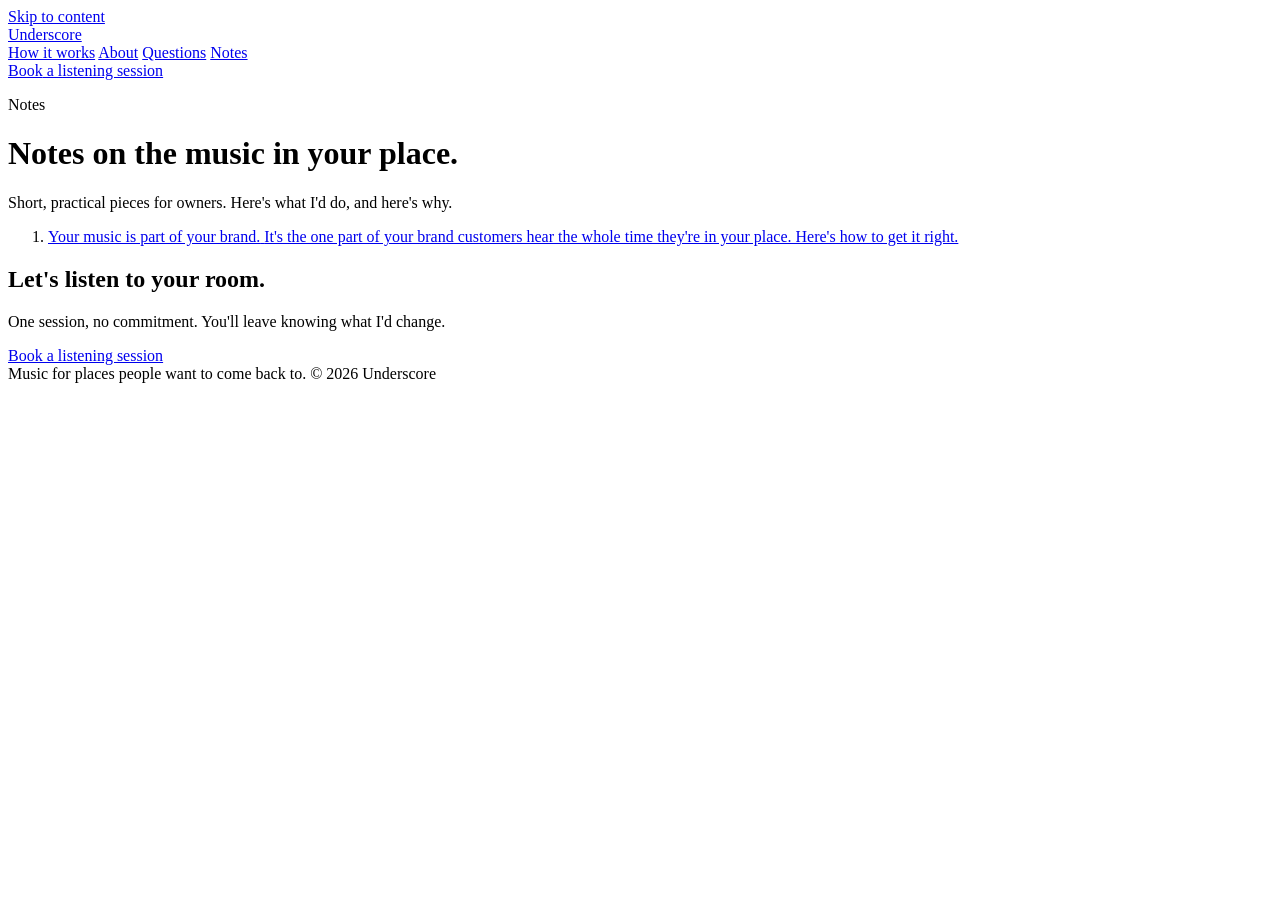
==== site/notes/index.html @ 162d3ae3 "Publish first note: Your music is part of your brand - Dan's post, lightly edited; HBS citation chec" ====
<!doctype html>
<html lang="en">
<head>
  <meta charset="utf-8">
  <meta name="viewport" content="width=device-width, initial-scale=1">
  <title>Notes — Underscore</title>
  <meta name="description" content="Short, practical pieces on the music in your cafe, bar or shop, from a working session musician.">
  <!-- Pre-launch: remove at launch. -->
  <meta name="robots" content="noindex, nofollow">
  <meta name="color-scheme" content="light">
  <meta name="theme-color" content="#F4ECDF">
  <!-- Notes live one folder down, so every path here starts with / -->
  <link rel="icon" href="/favicon.svg" type="image/svg+xml">
  <link rel="apple-touch-icon" href="/apple-touch-icon.png">
  <link rel="preconnect" href="https://fonts.googleapis.com">
  <link rel="preconnect" href="https://fonts.gstatic.com" crossorigin>
  <link href="https://fonts.googleapis.com/css2?family=Fraunces:opsz,wght@9..144,500&family=Hanken+Grotesk:wght@400;500;600&display=swap" rel="stylesheet">
  <link rel="stylesheet" href="/styles.css">
  <script src="/js/site.js" defer></script>
</head>
<body>
  <a class="skip" href="#main">Skip to content</a>

  <header class="site-header">
    <div class="wrap">
      <a class="brand" href="/" aria-label="Underscore, home">
        <span class="stamp" aria-hidden="true"><span class="stamp__dot"></span><span class="stamp__bar"></span></span>
        <span class="wordmark">Underscore</span>
      </a>
      <nav class="nav" aria-label="Main">
        <a href="/#how">How it works</a>
        <a href="/#about">About</a>
        <a href="/#faq">Questions</a>
        <a href="/notes/" aria-current="page">Notes</a>
      </nav>
      <a class="btn btn--solid btn--small header-cta" href="/book.html" aria-label="Book a listening session">Book<span class="hide-sm">&nbsp;a listening session</span></a>
    </div>
  </header>

  <main id="main" tabindex="-1">
    <div class="wrap notes-head">
      <div class="stack">
        <p class="eyebrow">Notes</p>
        <h1>Notes on the music in your place.</h1>
        <p class="lede soft measure">Short, practical pieces for owners. Here's what I'd do, and here's why.</p>
      </div>
    </div>

    <div class="wrap notes-index">
      <!-- Newest first. Copy an <li> for each new note, and add the same one to the Notes list on index.html. -->
      <ol class="note-list" data-reveal-stagger>
        <li>
          <a href="/notes/your-music-is-part-of-your-brand">
            <span class="note-list__title">Your music is part of your brand.</span>
            <span class="note-list__dek">It's the one part of your brand customers hear the whole time they're in your place. Here's how to get it right.</span>
          </a>
        </li>
      </ol>
    </div>

    <section class="section band--walnut cta">
      <div class="wrap" data-reveal-stagger>
        <div class="stack stack--tight cta__copy">
          <h2>Let's listen to your room.</h2>
          <p class="lede">One session, no commitment. You'll leave knowing what I'd change.</p>
        </div>
        <a class="btn btn--light" href="/book.html">Book a listening session</a>
      </div>
    </section>
  </main>

  <footer class="site-footer">
    <div class="wrap">
      <span>Music for places people want to come back to.</span>
      <span>© <span data-year>2026</span> Underscore</span>
    </div>
  </footer>
</body>
</html>
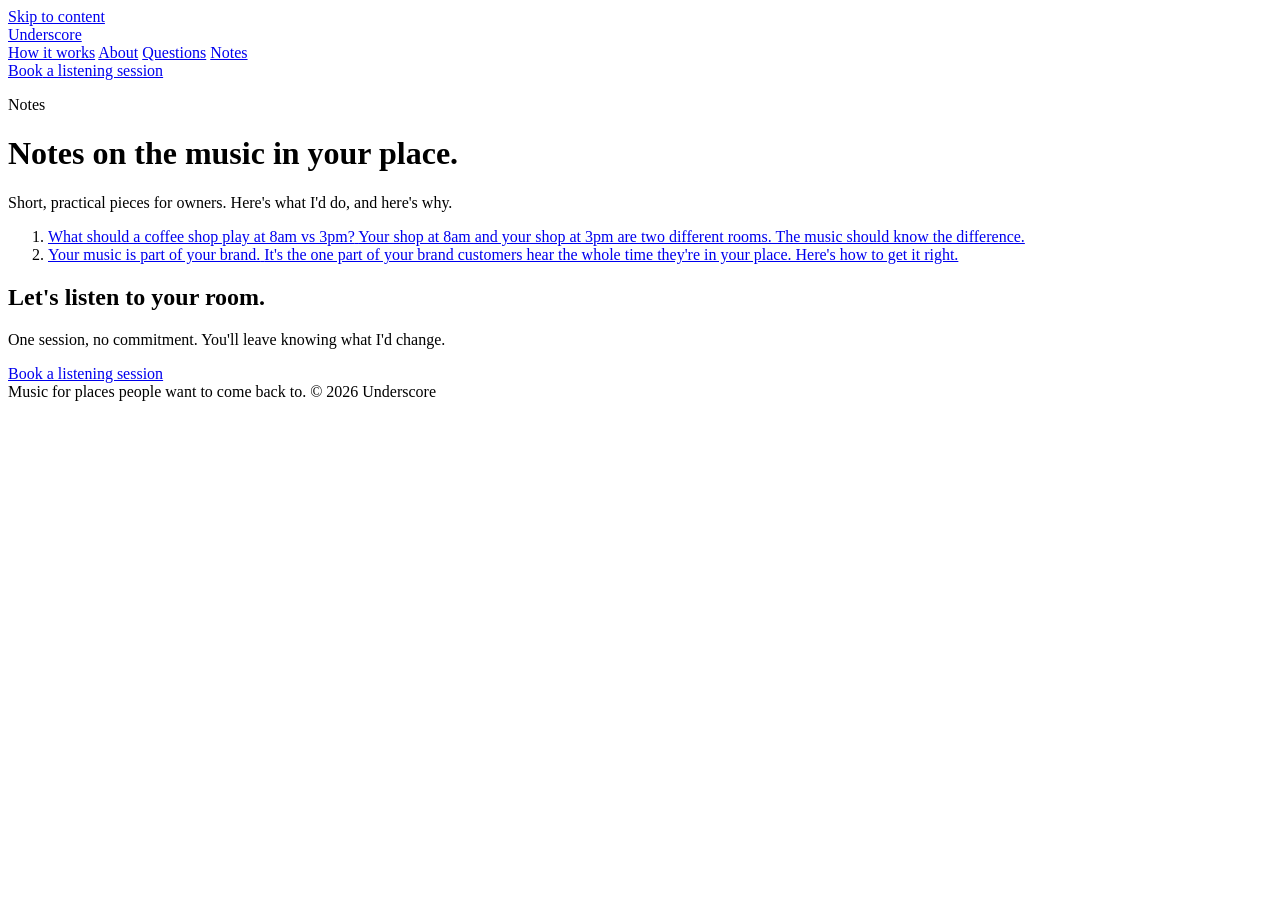
==== commit 7b173bd7: "Add note: What should a coffee shop play at 8am vs 3pm? Co-Authored-By: Claude Opus 5.5 <noreply@ant" ====
--- a/site/notes/index.html
+++ b/site/notes/index.html
@@ -50,6 +50,12 @@
       <!-- Newest first. Copy an <li> for each new note, and add the same one to the Notes list on index.html. -->
       <ol class="note-list" data-reveal-stagger>
         <li>
+          <a href="/notes/what-should-a-coffee-shop-play-at-8am-vs-3pm">
+            <span class="note-list__title">What should a coffee shop play at 8am vs 3pm?</span>
+            <span class="note-list__dek">Your shop at 8am and your shop at 3pm are two different rooms. The music should know the difference.</span>
+          </a>
+        </li>
+        <li>
           <a href="/notes/your-music-is-part-of-your-brand">
             <span class="note-list__title">Your music is part of your brand.</span>
             <span class="note-list__dek">It's the one part of your brand customers hear the whole time they're in your place. Here's how to get it right.</span>
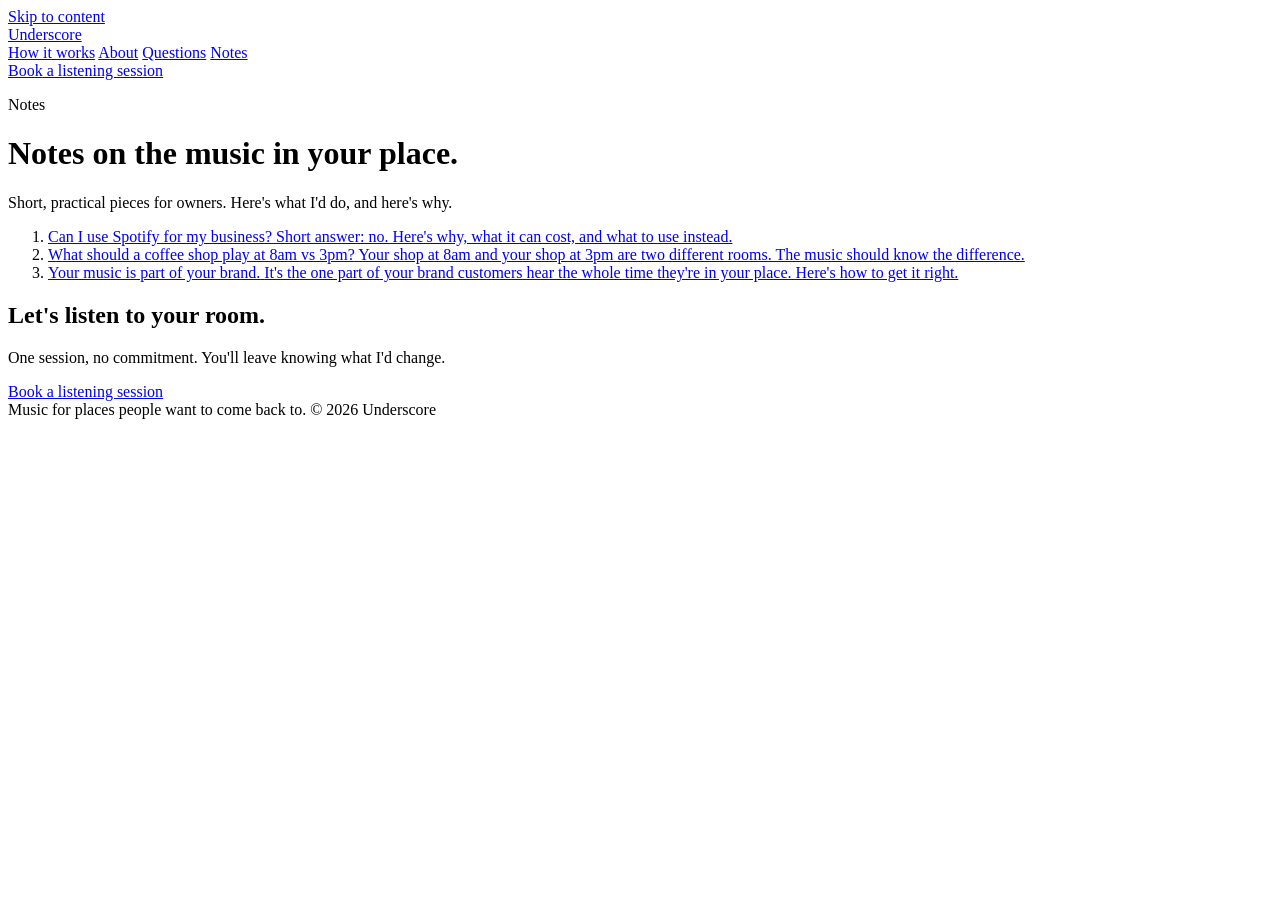
==== commit d5ae50de: "Add note: Can I use Spotify for my business? Links it from the brand note and retires the placeholde" ====
--- a/site/notes/index.html
+++ b/site/notes/index.html
@@ -50,6 +50,12 @@
       <!-- Newest first. Copy an <li> for each new note, and add the same one to the Notes list on index.html. -->
       <ol class="note-list" data-reveal-stagger>
         <li>
+          <a href="/notes/can-i-use-spotify-for-my-business">
+            <span class="note-list__title">Can I use Spotify for my business?</span>
+            <span class="note-list__dek">Short answer: no. Here's why, what it can cost, and what to use instead.</span>
+          </a>
+        </li>
+        <li>
           <a href="/notes/what-should-a-coffee-shop-play-at-8am-vs-3pm">
             <span class="note-list__title">What should a coffee shop play at 8am vs 3pm?</span>
             <span class="note-list__dek">Your shop at 8am and your shop at 3pm are two different rooms. The music should know the difference.</span>
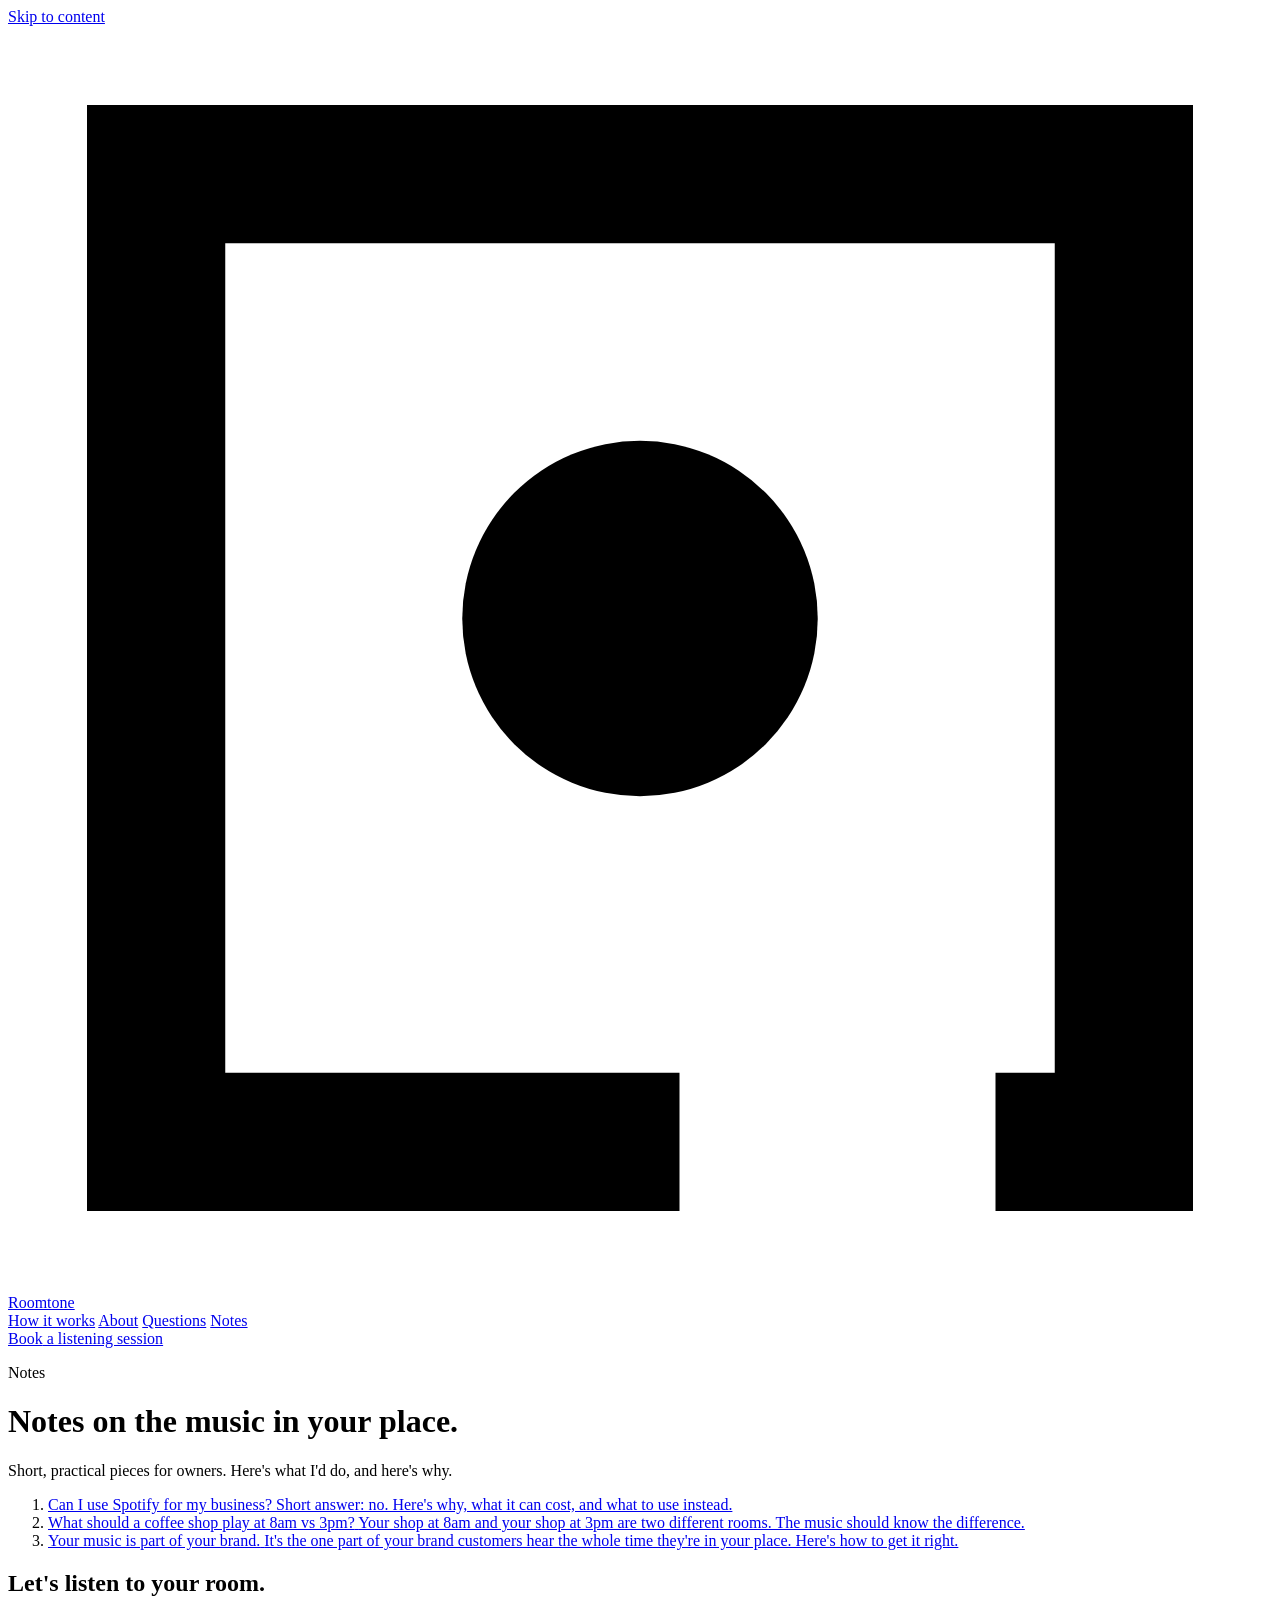
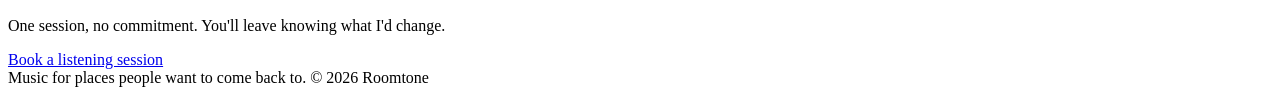
==== commit e840427b: "Rename to Roomtone and add the floor-plan mark New mark: a floor plan of a room with an off-center d" ====
--- a/site/notes/index.html
+++ b/site/notes/index.html
@@ -3,7 +3,7 @@
 <head>
   <meta charset="utf-8">
   <meta name="viewport" content="width=device-width, initial-scale=1">
-  <title>Notes — Underscore</title>
+  <title>Notes — Roomtone</title>
   <meta name="description" content="Short, practical pieces on the music in your cafe, bar or shop, from a working session musician.">
   <!-- Pre-launch: remove at launch. -->
   <meta name="robots" content="noindex, nofollow">
@@ -23,9 +23,9 @@
 
   <header class="site-header">
     <div class="wrap">
-      <a class="brand" href="/" aria-label="Underscore, home">
-        <span class="stamp" aria-hidden="true"><span class="stamp__dot"></span><span class="stamp__bar"></span></span>
-        <span class="wordmark">Underscore</span>
+      <a class="brand" href="/" aria-label="Roomtone, home">
+        <svg class="stamp" viewBox="0 0 32 32" aria-hidden="true" focusable="false"><path class="stamp__walls" d="M2 2h28v28H25v-3.5h1.5V5.5h-21v21H17V30H2z"/><circle class="stamp__dot" cx="16" cy="15" r="4.5"/></svg>
+        <span class="wordmark">Roomtone</span>
       </a>
       <nav class="nav" aria-label="Main">
         <a href="/#how">How it works</a>
@@ -84,7 +84,7 @@
   <footer class="site-footer">
     <div class="wrap">
       <span>Music for places people want to come back to.</span>
-      <span>© <span data-year>2026</span> Underscore</span>
+      <span>© <span data-year>2026</span> Roomtone</span>
     </div>
   </footer>
 </body>
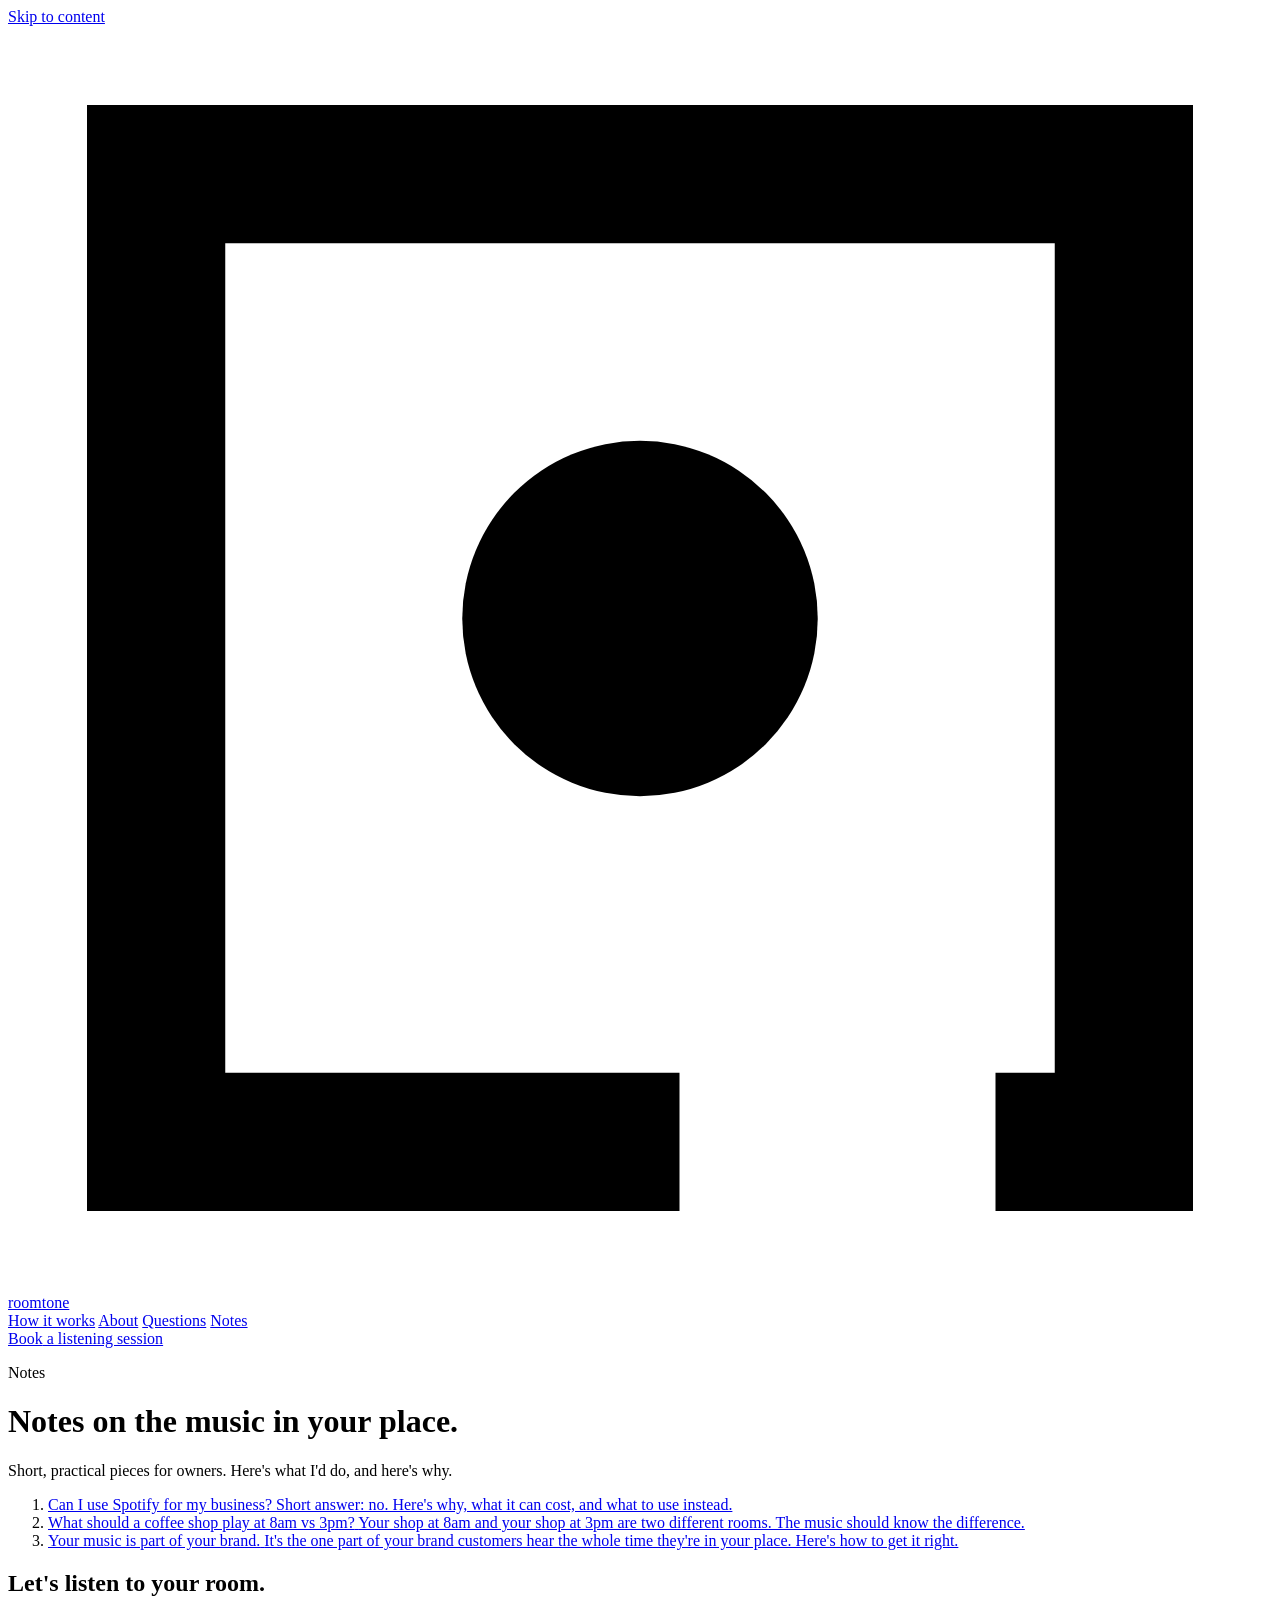
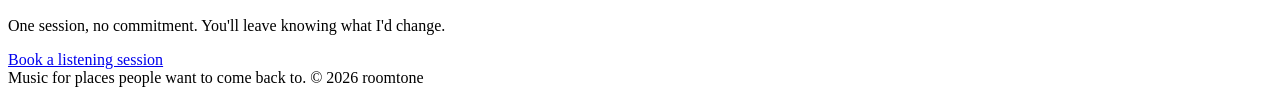
==== commit 0bc3d769: "Lowercase the name: roomtone Updates the wordmark, titles, labels, footer, link previews, structured" ====
--- a/site/notes/index.html
+++ b/site/notes/index.html
@@ -3,10 +3,20 @@
 <head>
   <meta charset="utf-8">
   <meta name="viewport" content="width=device-width, initial-scale=1">
-  <title>Notes — Roomtone</title>
+  <title>Notes on music for cafes, bars and shops — roomtone</title>
   <meta name="description" content="Short, practical pieces on the music in your cafe, bar or shop, from a working session musician.">
-  <!-- Pre-launch: remove at launch. -->
-  <meta name="robots" content="noindex, nofollow">
+  <link rel="canonical" href="https://roomtone.design/notes/">
+  <!-- Link previews (iMessage, Instagram, LinkedIn, etc.) -->
+  <meta property="og:site_name" content="roomtone">
+  <meta property="og:type" content="website">
+  <meta property="og:url" content="https://roomtone.design/notes/">
+  <meta property="og:title" content="Notes on music for cafes, bars and shops">
+  <meta property="og:description" content="Short, practical pieces on the music in your cafe, bar or shop, from a working session musician.">
+  <meta property="og:image" content="https://roomtone.design/images/og-roomtone.jpg">
+  <meta property="og:image:width" content="1200">
+  <meta property="og:image:height" content="630">
+  <meta property="og:image:alt" content="People talking and working in a busy, warmly lit cafe.">
+  <meta name="twitter:card" content="summary_large_image">
   <meta name="color-scheme" content="light">
   <meta name="theme-color" content="#F4ECDF">
   <!-- Notes live one folder down, so every path here starts with / -->
@@ -23,9 +33,9 @@
 
   <header class="site-header">
     <div class="wrap">
-      <a class="brand" href="/" aria-label="Roomtone, home">
+      <a class="brand" href="/" aria-label="roomtone, home">
         <svg class="stamp" viewBox="0 0 32 32" aria-hidden="true" focusable="false"><path class="stamp__walls" d="M2 2h28v28H25v-3.5h1.5V5.5h-21v21H17V30H2z"/><circle class="stamp__dot" cx="16" cy="15" r="4.5"/></svg>
-        <span class="wordmark">Roomtone</span>
+        <span class="wordmark">roomtone</span>
       </a>
       <nav class="nav" aria-label="Main">
         <a href="/#how">How it works</a>
@@ -33,7 +43,7 @@
         <a href="/#faq">Questions</a>
         <a href="/notes/" aria-current="page">Notes</a>
       </nav>
-      <a class="btn btn--solid btn--small header-cta" href="/book.html" aria-label="Book a listening session">Book<span class="hide-sm">&nbsp;a listening session</span></a>
+      <a class="btn btn--solid btn--small header-cta" href="/book" aria-label="Book a listening session">Book<span class="hide-sm">&nbsp;a listening session</span></a>
     </div>
   </header>
 
@@ -76,7 +86,7 @@
           <h2>Let's listen to your room.</h2>
           <p class="lede">One session, no commitment. You'll leave knowing what I'd change.</p>
         </div>
-        <a class="btn btn--light" href="/book.html">Book a listening session</a>
+        <a class="btn btn--light" href="/book">Book a listening session</a>
       </div>
     </section>
   </main>
@@ -84,7 +94,7 @@
   <footer class="site-footer">
     <div class="wrap">
       <span>Music for places people want to come back to.</span>
-      <span>© <span data-year>2026</span> Roomtone</span>
+      <span>© <span data-year>2026</span> roomtone</span>
     </div>
   </footer>
 </body>
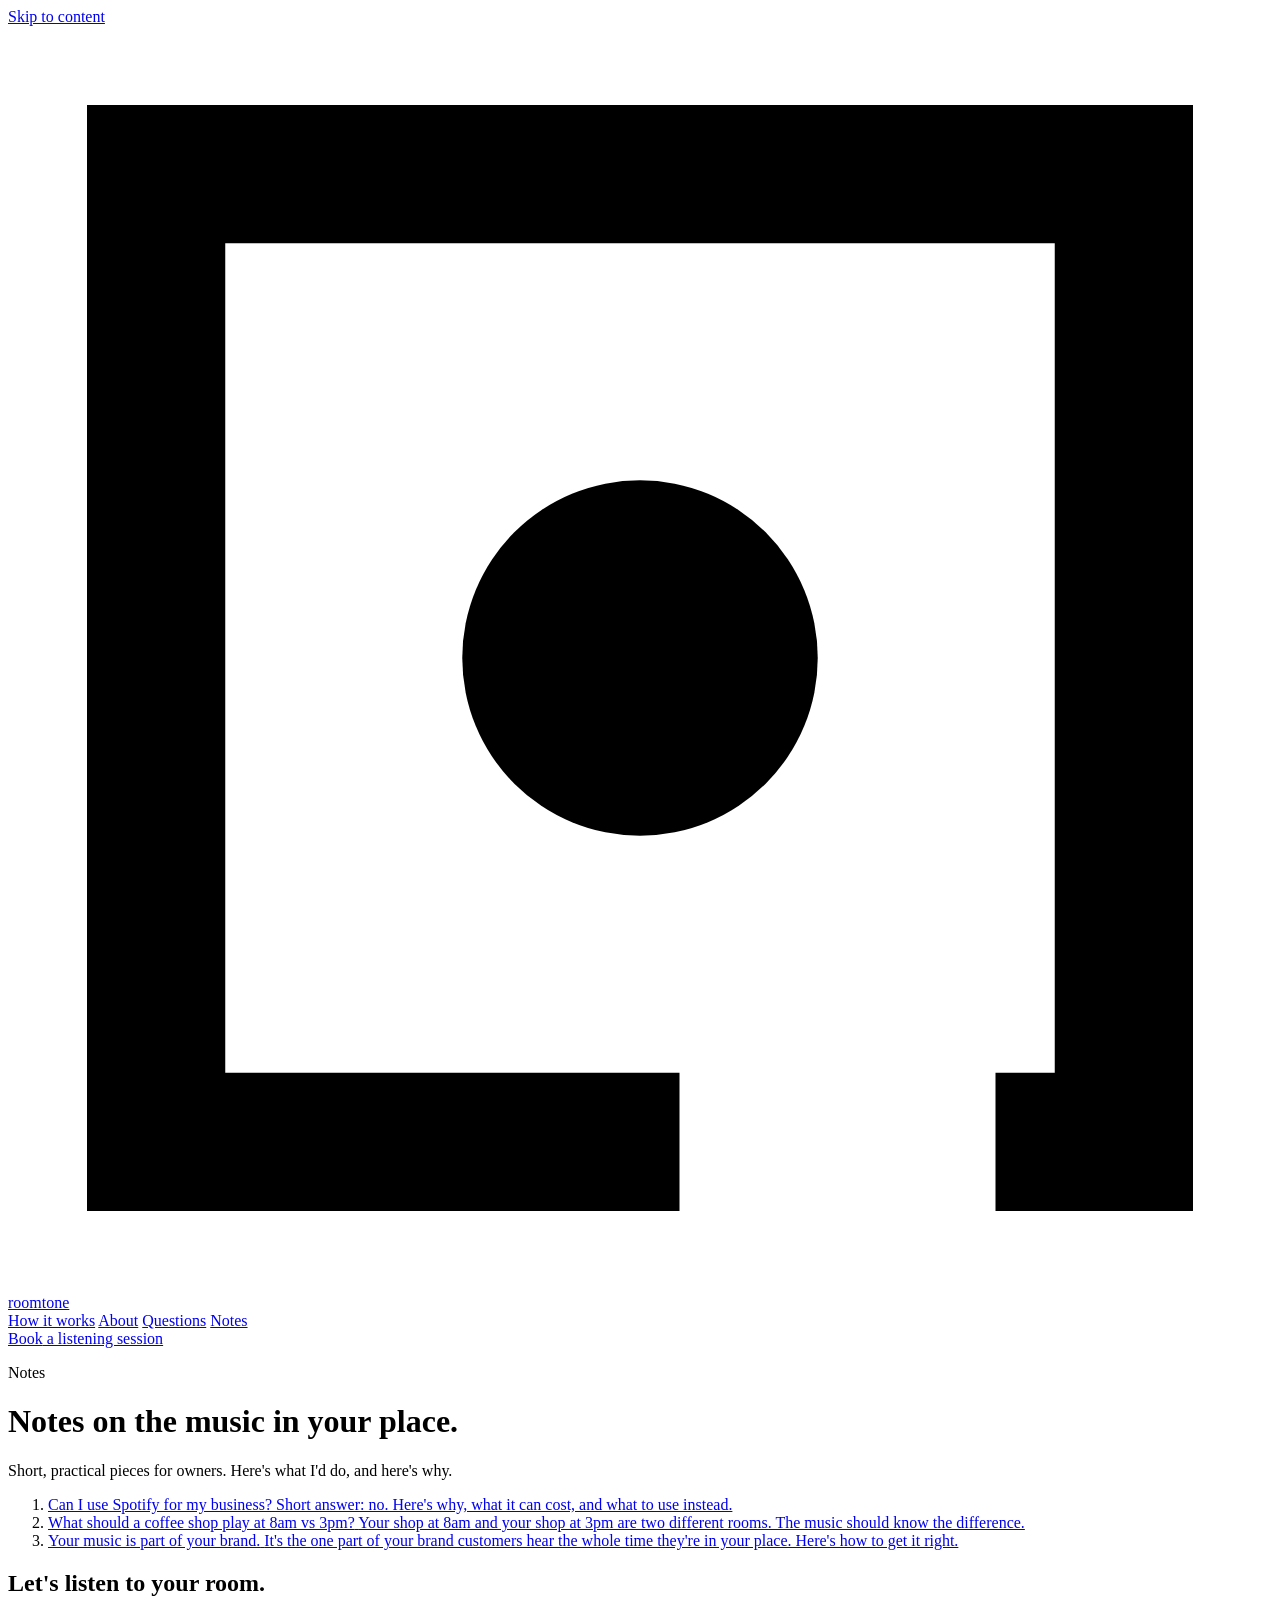
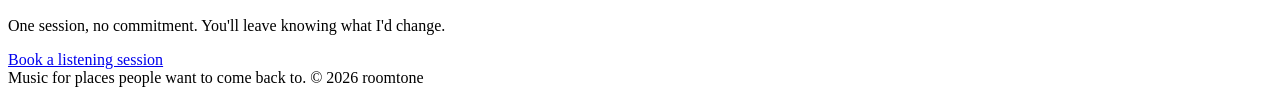
==== commit d7b07a50: "Center the dot in the room The tone sat one unit high in the mark. Fixes the header mark, favicon, i" ====
--- a/site/notes/index.html
+++ b/site/notes/index.html
@@ -34,7 +34,7 @@
   <header class="site-header">
     <div class="wrap">
       <a class="brand" href="/" aria-label="roomtone, home">
-        <svg class="stamp" viewBox="0 0 32 32" aria-hidden="true" focusable="false"><path class="stamp__walls" d="M2 2h28v28H25v-3.5h1.5V5.5h-21v21H17V30H2z"/><circle class="stamp__dot" cx="16" cy="15" r="4.5"/></svg>
+        <svg class="stamp" viewBox="0 0 32 32" aria-hidden="true" focusable="false"><path class="stamp__walls" d="M2 2h28v28H25v-3.5h1.5V5.5h-21v21H17V30H2z"/><circle class="stamp__dot" cx="16" cy="16" r="4.5"/></svg>
         <span class="wordmark">roomtone</span>
       </a>
       <nav class="nav" aria-label="Main">
